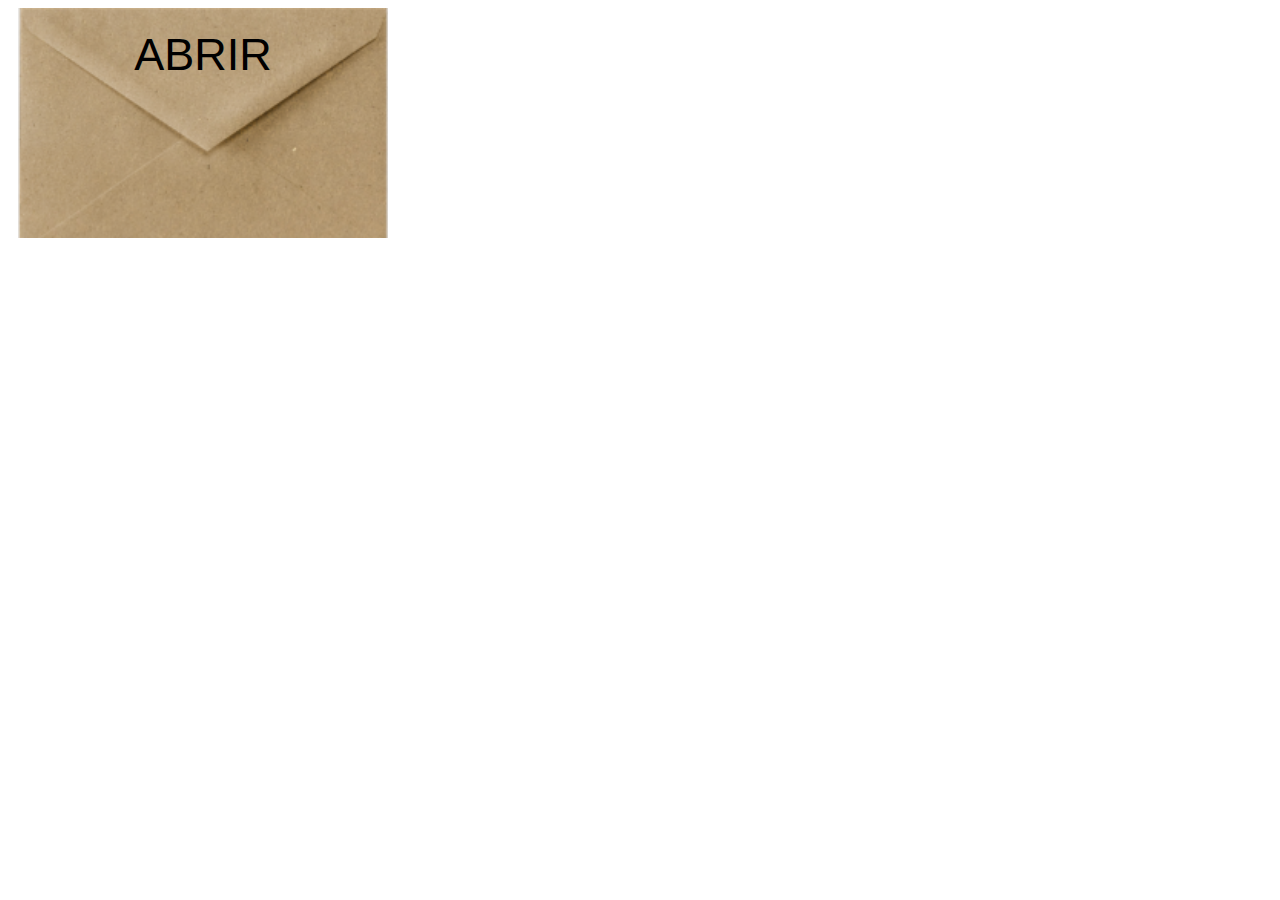
==== index.html @ a8c1c0b6 "poniendo mp3 musica" ====
<!DOCTYPE html>
<html lang="en">

<head>
    <meta charset="UTF-8">
    <meta http-equiv="X-UA-Compatible" content="IE=edge">
    <meta name="viewport" content="width=device-width, initial-scale=1.0">

    <link href="content/css/styles.css" rel="stylesheet" />

    <title>Cómo Aprender</title>

    <script>
        function includeHTML() {
            var z, i, elmnt, file, xhttp;
            /* Loop through a collection of all HTML elements: */
            z = document.getElementsByTagName("*");
            for (i = 0; i < z.length; i++) {
                elmnt = z[i];
                /*search for elements with a certain atrribute:*/
                file = elmnt.getAttribute("w3-include-html");
                if (file) {
                    /* Make an HTTP request using the attribute value as the file name: */
                    xhttp = new XMLHttpRequest();
                    xhttp.onreadystatechange = function () {
                        if (this.readyState == 4) {
                            if (this.status == 200) { elmnt.innerHTML = this.responseText; }
                            if (this.status == 404) { elmnt.innerHTML = "Page not found."; }
                            /* Remove the attribute, and call this function once more: */
                            elmnt.removeAttribute("w3-include-html");
                            includeHTML();
                        }
                    }
                    xhttp.open("GET", file, true);
                    xhttp.send();
                    /* Exit the function: */
                    return;
                }
            }
        }


        function PlaySound(soundobj) {
            var thissound = document.getElementById(soundobj);
            thissound.play();
        };

        function abrir() {
            var boton = document.getElementById("btnAbrir");
            var invitacion = document.getElementById("miDiv");

            if (invitacion.style.display === "none") {
                setTimeout(
                    function () {
                        invitacion.style.display = "block";
                    }, 500);
            } else {
                invitacion.style.display = "none";
            }

            if (boton.style.display === "none") {
                boton.style.display = "block";
            } else {
                boton.classList.add("ocultar");
                setTimeout(
                    function () {
                        boton.style.display = "none";
                    }, 500);
            }
        }


    </script>
</head>

<body>

    <!-- <button id="btnAbrir" type="button" onclick="abrir();PlaySound('mySound');"> -->
    <button id="btnAbrir" type="button" onclick="abrir();PlaySound('mySound');">
        <span id="abrir">ABRIR</span>
    </button>

    <!-- <div id="miDiv" style="display:none" onmouseover="PlaySound('mySound')"> -->
    <div id="miDiv" style="display:none" onmouseover="PlaySound('mySound')">
        <audio id='mySound' src='./royal.mp3'></audio>

        <!-- <div w3-include-html="h1.html"></div> -->
        <div w3-include-html="./invitacion.html"></div>

        <script>
            includeHTML();
        </script>
    </div>
</body>

</html>
---- content/css/styles.css ----
audio {
  display: none;
}

button {
  font-size: 45px;
  display: flex;
  width: 370px;
  height: 230px;
  margin-left: 10px;
  border-radius: 0px;
  background-image: url("../../images/sobre.png");
  background-repeat: no-repeat;
  background-size: 100%;
  border: none;
}

button:hover{
  font-size: 50px;
  width: 390px;
  height: 240px;
  margin-left: 0;
  transition: 0.2s;
}

button span {
  margin: 20px auto;
  align-self: flex-start;
  display:inline-block;
}

.ocultar {
  visibility: hidden;
  opacity: 0;
  transition: visibility 1s, opacity 1s linear;
}

.mostrar {
  visibility: visible;
  animation: 1s;
}
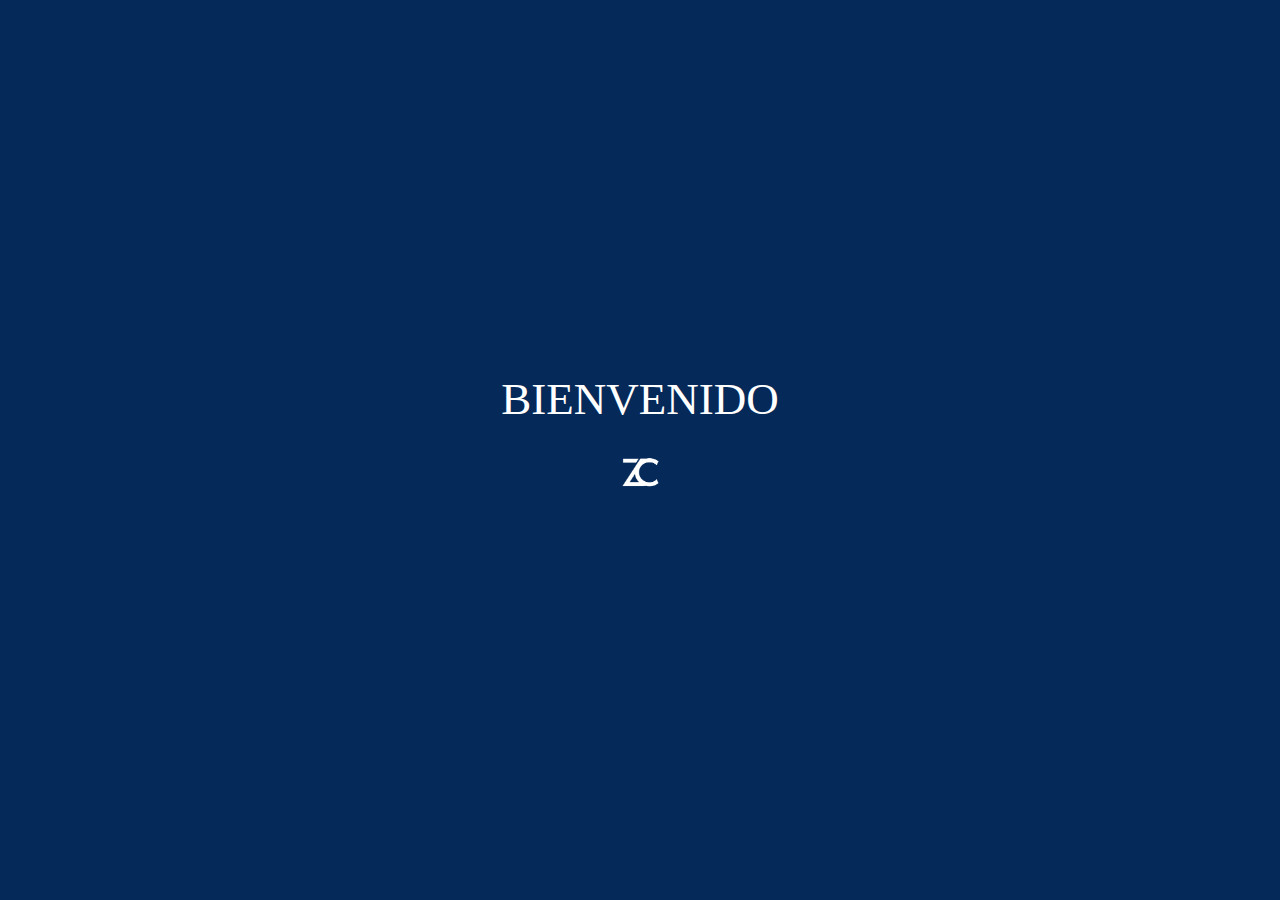
==== commit 39e035b5: "colores y acomodar" ====
--- a/index.html
+++ b/index.html
@@ -8,89 +8,29 @@
 
     <link href="content/css/styles.css" rel="stylesheet" />
 
-    <title>Cómo Aprender</title>
+    <script src="./content/js/includeHtml.js"></script>
+    <script src="./content/js/sound.js"></script>
+    <script src="./content/js/animation.js"></script>
 
-    <script>
-        function includeHTML() {
-            var z, i, elmnt, file, xhttp;
-            /* Loop through a collection of all HTML elements: */
-            z = document.getElementsByTagName("*");
-            for (i = 0; i < z.length; i++) {
-                elmnt = z[i];
-                /*search for elements with a certain atrribute:*/
-                file = elmnt.getAttribute("w3-include-html");
-                if (file) {
-                    /* Make an HTTP request using the attribute value as the file name: */
-                    xhttp = new XMLHttpRequest();
-                    xhttp.onreadystatechange = function () {
-                        if (this.readyState == 4) {
-                            if (this.status == 200) { elmnt.innerHTML = this.responseText; }
-                            if (this.status == 404) { elmnt.innerHTML = "Page not found."; }
-                            /* Remove the attribute, and call this function once more: */
-                            elmnt.removeAttribute("w3-include-html");
-                            includeHTML();
-                        }
-                    }
-                    xhttp.open("GET", file, true);
-                    xhttp.send();
-                    /* Exit the function: */
-                    return;
-                }
-            }
-        }
-
-
-        function PlaySound(soundobj) {
-            var thissound = document.getElementById(soundobj);
-            thissound.play();
-        };
-
-        function abrir() {
-            var boton = document.getElementById("btnAbrir");
-            var invitacion = document.getElementById("miDiv");
-
-            if (invitacion.style.display === "none") {
-                setTimeout(
-                    function () {
-                        invitacion.style.display = "block";
-                    }, 500);
-            } else {
-                invitacion.style.display = "none";
-            }
-
-            if (boton.style.display === "none") {
-                boton.style.display = "block";
-            } else {
-                boton.classList.add("ocultar");
-                setTimeout(
-                    function () {
-                        boton.style.display = "none";
-                    }, 500);
-            }
-        }
-
-
-    </script>
+    <title>ZAMCO</title>
 </head>
 
-<body>
+<body style="background-color: #052959; color: white;" onclick="abrir(); PlaySound('mySound');" id="btnAbrir">
 
-    <!-- <button id="btnAbrir" type="button" onclick="abrir();PlaySound('mySound');"> -->
-    <button id="btnAbrir" type="button" onclick="abrir();PlaySound('mySound');">
-        <span id="abrir">ABRIR</span>
-    </button>
+    <!-- <button id="btnAbrir" type="button"> -->
+    <div class="div_bienvenido">
+        <div class="div_bienvenido_texto">BIENVENIDO<img id="logo_mini" src="./content/img/zamco/logo_mini.png" /></div>
+        <!-- </button> -->
 
-    <!-- <div id="miDiv" style="display:none" onmouseover="PlaySound('mySound')"> -->
-    <div id="miDiv" style="display:none" onmouseover="PlaySound('mySound')">
-        <audio id='mySound' src='./royal.mp3'></audio>
+        <div id="miDiv" style="display:none" onmouseover="PlaySound('mySound')">
+            <audio id='mySound' src='./royal.mp3'></audio>
 
-        <!-- <div w3-include-html="h1.html"></div> -->
-        <div w3-include-html="./invitacion.html"></div>
+            <div w3-include-html="./invitacion.html"></div>
 
-        <script>
-            includeHTML();
-        </script>
-    </div>
+            <script>
+                includeHTML();
+            </script>
+        </div>
 </body>
 
 </html>--- a/content/css/styles.css
+++ b/content/css/styles.css
@@ -1,3 +1,34 @@
+body {
+  margin: 0;
+}
+
+#logo_mini {
+  width: 40px;
+  margin: 30px auto;
+}
+
+.div_bienvenido {
+  color: white;
+  width: calc(100vw - (100vw - 100%));
+  height: calc(100vw - (100vw - 100%));
+  position: absolute;
+}
+
+.div_bienvenido_texto {
+  font-size: 40px;
+  height: 99%;
+  width: 100%;
+  display: grid;
+  place-content: center;
+  transition: 0.2s;
+}
+
+.div_bienvenido_texto:hover {
+  font-size: 45px;
+  transition: 0.2s;
+  cursor: pointer;
+}
+
 audio {
   display: none;
 }
@@ -15,18 +46,12 @@
   border: none;
 }
 
-button:hover{
+button:hover {
   font-size: 50px;
   width: 390px;
   height: 240px;
   margin-left: 0;
   transition: 0.2s;
-}
-
-button span {
-  margin: 20px auto;
-  align-self: flex-start;
-  display:inline-block;
 }
 
 .ocultar {
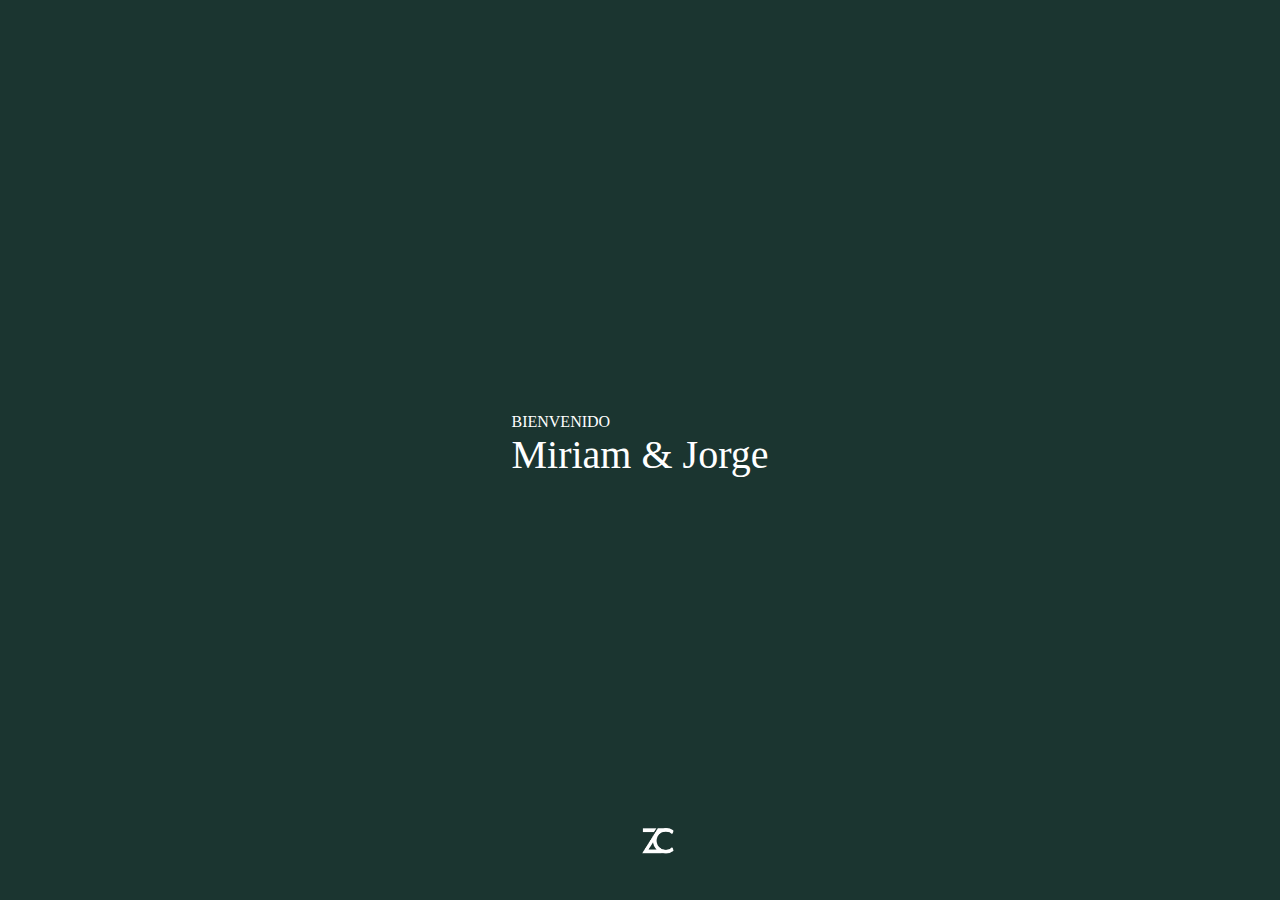
==== commit 6aa376a0: "colores y acomodar" ====
--- a/index.html
+++ b/index.html
@@ -15,22 +15,27 @@
     <title>ZAMCO</title>
 </head>
 
-<body style="background-color: #052959; color: white;" onclick="abrir(); PlaySound('mySound');" id="btnAbrir">
+<body style="background-color: #1B3530;">
 
-    <!-- <button id="btnAbrir" type="button"> -->
-    <div class="div_bienvenido">
-        <div class="div_bienvenido_texto">BIENVENIDO<img id="logo_mini" src="./content/img/zamco/logo_mini.png" /></div>
-        <!-- </button> -->
+    <div id="invitacion" style="display: none;">
+        <audio id='mySound' src='./content/music/until I found You.mp3'></audio>
 
-        <div id="miDiv" style="display:none" onmouseover="PlaySound('mySound')">
-            <audio id='mySound' src='./royal.mp3'></audio>
+        <div class="anchoPDF" w3-include-html="./MJ.html"></div>
+    </div>
 
-            <div w3-include-html="./invitacion.html"></div>
+    <div id="intro" class="div_bienvenido" onclick="abrir(); PlaySound('mySound');">
+        <div class="div_bienvenido_texto">
+            <span class="span1">BIENVENIDO</span>
+            <span class="span2">Miriam & Jorge</span>
+        </div>
+    </div>
 
-            <script>
-                includeHTML();
-            </script>
-        </div>
+    <img id="logo_mini" src="./content/img/zamco/logo_mini.png" />
+
+    <script>
+        includeHTML();
+    </script>
+
 </body>
 
 </html>--- a/content/css/styles.css
+++ b/content/css/styles.css
@@ -1,10 +1,17 @@
 body {
+  /* background-color: #1b3530; */
+  /* background-color: #052959; /* AZUL*/
   margin: 0;
+  color: white;
 }
 
 #logo_mini {
-  width: 40px;
-  margin: 30px auto;
+  width: 35px;
+  bottom: 5%;
+  left: 50%;
+  place-content: center;
+  display: grid;
+  position: absolute;
 }
 
 .div_bienvenido {
@@ -15,52 +22,46 @@
 }
 
 .div_bienvenido_texto {
-  font-size: 40px;
   height: 99%;
   width: 100%;
   display: grid;
   place-content: center;
+  /* transition: 0.2s; */
+}
+
+/* .div_bienvenido_texto:hover {
+  font-size: 45px;
+  transition: 0.2s;
+  cursor: pointer;
+} */
+
+.span1 {
+  font-size: px;
+}
+
+.span:hover {
+  font-size: 20px;
+  cursor: pointer;
   transition: 0.2s;
 }
 
-.div_bienvenido_texto:hover {
-  font-size: 45px;
-  transition: 0.2s;
-  cursor: pointer;
+.span2 {
+  font-size: 40px;
 }
 
-audio {
-  display: none;
-}
-
-button {
-  font-size: 45px;
-  display: flex;
-  width: 370px;
-  height: 230px;
-  margin-left: 10px;
-  border-radius: 0px;
-  background-image: url("../../images/sobre.png");
-  background-repeat: no-repeat;
-  background-size: 100%;
-  border: none;
-}
-
-button:hover {
-  font-size: 50px;
-  width: 390px;
-  height: 240px;
-  margin-left: 0;
-  transition: 0.2s;
+.mostrar {
+  visibility: visible;
+  opacity: 1;
+  transition: 0.5s;
+  overflow: hidden;
 }
 
 .ocultar {
   visibility: hidden;
   opacity: 0;
-  transition: visibility 1s, opacity 1s linear;
+  transition: 0.5s;
 }
 
-.mostrar {
-  visibility: visible;
-  animation: 1s;
+.anchoPDF {
+  width: 120%;
 }
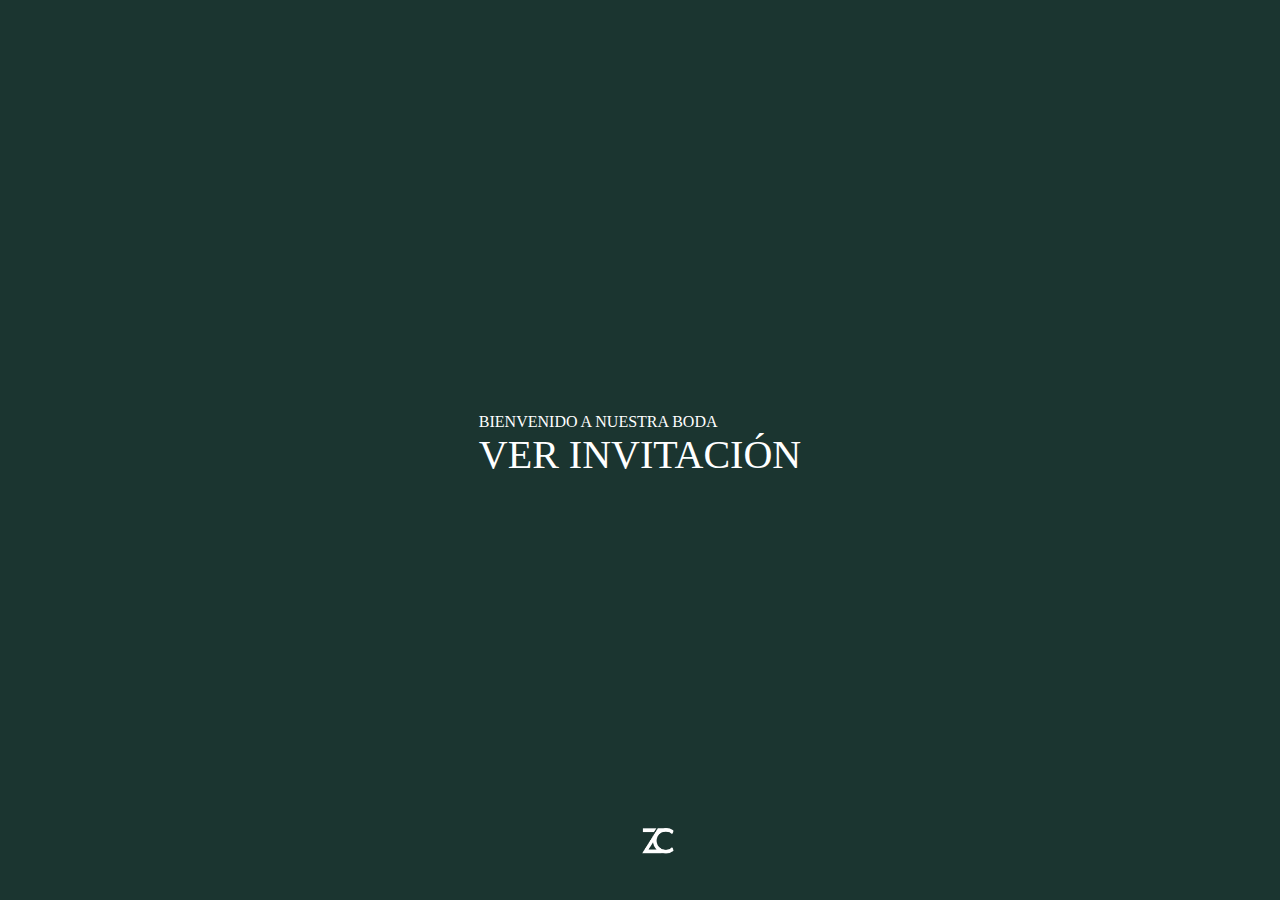
==== commit 6e2c3ef3: "cambiar letras" ====
--- a/index.html
+++ b/index.html
@@ -25,8 +25,8 @@
 
     <div id="intro" class="div_bienvenido" onclick="abrir(); PlaySound('mySound');">
         <div class="div_bienvenido_texto">
-            <span class="span1">BIENVENIDO</span>
-            <span class="span2">Miriam & Jorge</span>
+            <span class="span1">BIENVENIDO A NUESTRA BODA</span>
+            <span class="span2">VER INVITACIÓN</span>
         </div>
     </div>
 
--- a/content/css/styles.css
+++ b/content/css/styles.css
@@ -29,12 +29,6 @@
   /* transition: 0.2s; */
 }
 
-/* .div_bienvenido_texto:hover {
-  font-size: 45px;
-  transition: 0.2s;
-  cursor: pointer;
-} */
-
 .span1 {
   font-size: px;
 }
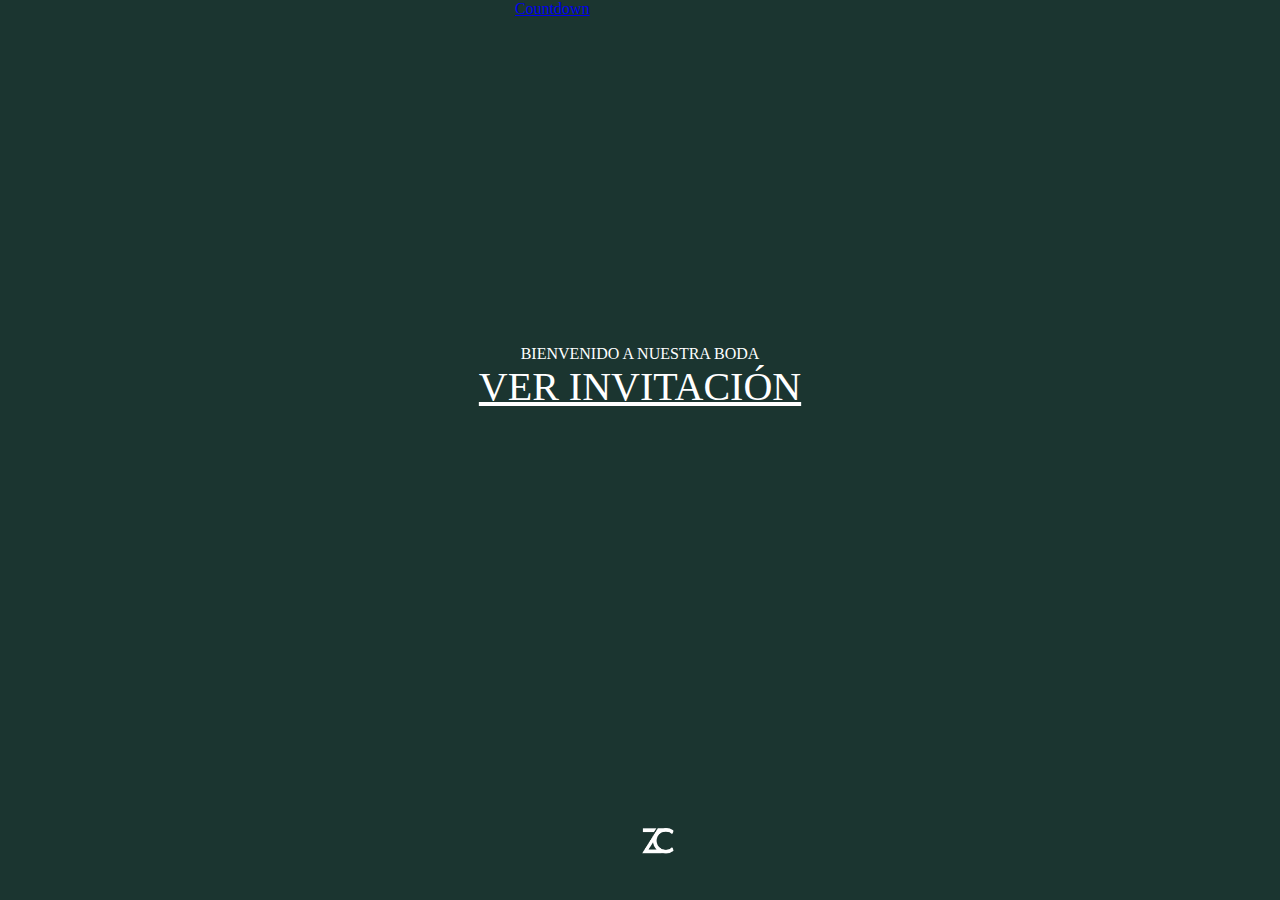
==== commit ff8dfd04: "agregando contador" ====
--- a/index.html
+++ b/index.html
@@ -12,25 +12,33 @@
     <script src="./content/js/sound.js"></script>
     <script src="./content/js/animation.js"></script>
 
+    <script>(function (d, s, id) { var js, pjs = d.getElementsByTagName(s)[0]; if (d.getElementById(id)) return; js = d.createElement(s); js.id = id; js.src = "//www.tickcounter.com/static/js/loader.js"; pjs.parentNode.insertBefore(js, pjs); }(document, "script", "tickcounter-sdk"));</script>
+
     <title>ZAMCO</title>
 </head>
 
 <body style="background-color: #1B3530;">
 
+
     <div id="invitacion" style="display: none;">
         <audio id='mySound' src='./content/music/until I found You.mp3'></audio>
 
-        <div class="anchoPDF" w3-include-html="./MJ.html"></div>
+        <div class="anchoPDF" w3-include-html="./0001-marianaYjavier.html">
+        </div>
     </div>
 
     <div id="intro" class="div_bienvenido" onclick="abrir(); PlaySound('mySound');">
+        <a data-type="countdown" data-id="3851975" class="tickcounter"
+            style="display: block; width: 250px; height: 62px; margin: 0 auto" title="Countdown"
+            href="//www.tickcounter.com/">Countdown</a>
+
         <div class="div_bienvenido_texto">
             <span class="span1">BIENVENIDO A NUESTRA BODA</span>
             <span class="span2">VER INVITACIÓN</span>
         </div>
+
+        <img id="logo_mini" src="./content/img/zamco/logo_mini.png" />
     </div>
-
-    <img id="logo_mini" src="./content/img/zamco/logo_mini.png" />
 
     <script>
         includeHTML();
--- a/content/css/styles.css
+++ b/content/css/styles.css
@@ -22,14 +22,18 @@
 }
 
 .div_bienvenido_texto {
-  height: 99%;
+  height: 70%;
   width: 100%;
   display: grid;
   place-content: center;
-  /* transition: 0.2s; */
+}
+
+.div_bienvenido_texto:hover{
+  cursor: pointer;
 }
 
 .span1 {
+  text-align: center;
   font-size: px;
 }
 
@@ -41,6 +45,7 @@
 
 .span2 {
   font-size: 40px;
+  text-decoration: underline;
 }
 
 .mostrar {
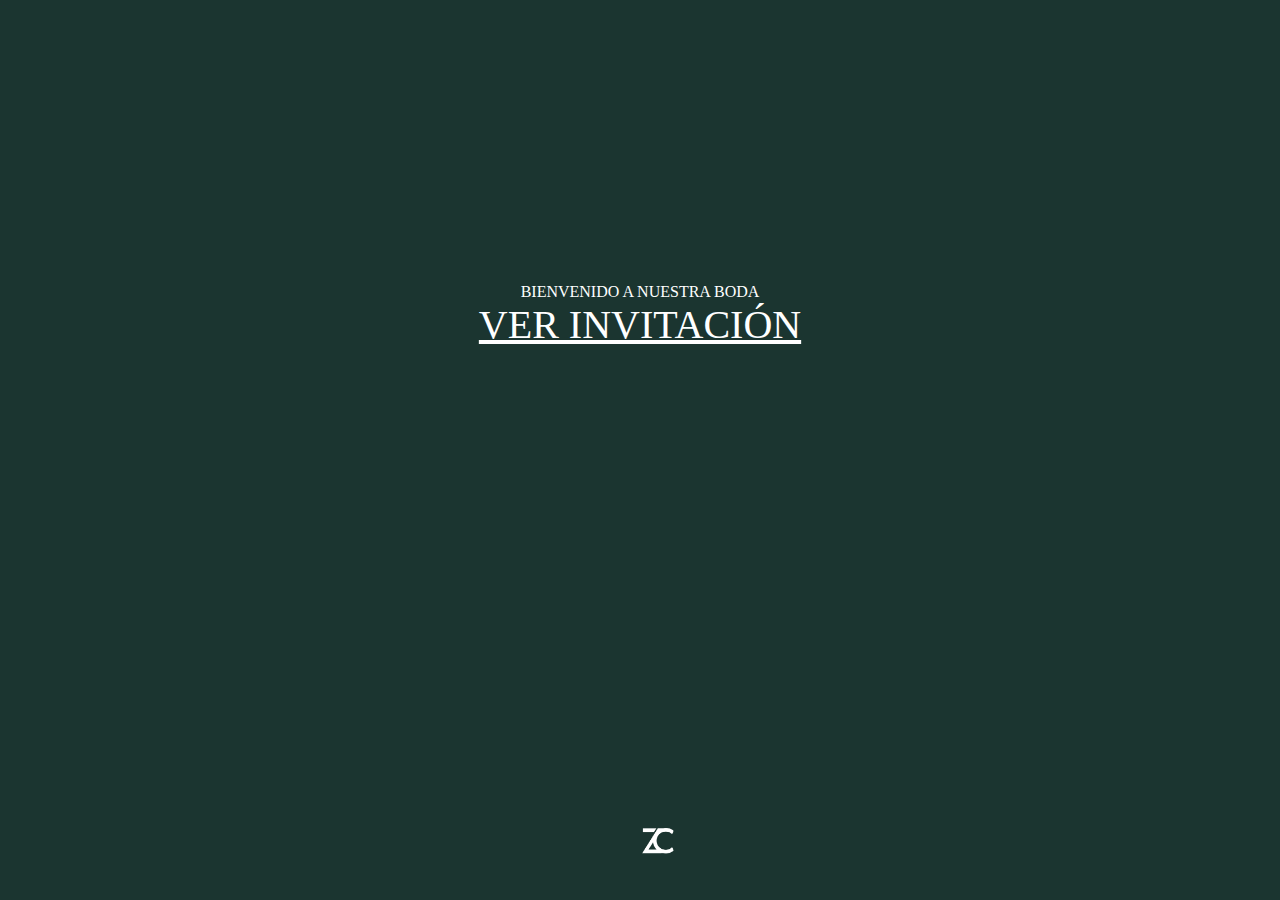
==== commit 765c9abf: "subir contador en pdf" ====
--- a/index.html
+++ b/index.html
@@ -12,7 +12,8 @@
     <script src="./content/js/sound.js"></script>
     <script src="./content/js/animation.js"></script>
 
-    <script>(function (d, s, id) { var js, pjs = d.getElementsByTagName(s)[0]; if (d.getElementById(id)) return; js = d.createElement(s); js.id = id; js.src = "//www.tickcounter.com/static/js/loader.js"; pjs.parentNode.insertBefore(js, pjs); }(document, "script", "tickcounter-sdk"));</script>
+    <script>(function(d, s, id) { var js, pjs = d.getElementsByTagName(s)[0]; if (d.getElementById(id)) return; js = d.createElement(s); js.id = id; js.src = "//www.tickcounter.com/static/js/loader.js"; pjs.parentNode.insertBefore(js, pjs); }(document, "script", "tickcounter-sdk"));</script>
+    <!-- <a data-type="countdown" data-id="3852070" class="tickcounter" style="display: block; width: 100%; position: relative; padding-bottom: 25%" title="Countdown" href="//www.tickcounter.com/">Countdown</a> -->
 
     <title>ZAMCO</title>
 </head>
@@ -28,9 +29,9 @@
     </div>
 
     <div id="intro" class="div_bienvenido" onclick="abrir(); PlaySound('mySound');">
-        <a data-type="countdown" data-id="3851975" class="tickcounter"
+        <!-- <a data-type="countdown" data-id="3851975" class="tickcounter"
             style="display: block; width: 250px; height: 62px; margin: 0 auto" title="Countdown"
-            href="//www.tickcounter.com/">Countdown</a>
+            href="//www.tickcounter.com/">Countdown</a> -->
 
         <div class="div_bienvenido_texto">
             <span class="span1">BIENVENIDO A NUESTRA BODA</span>
